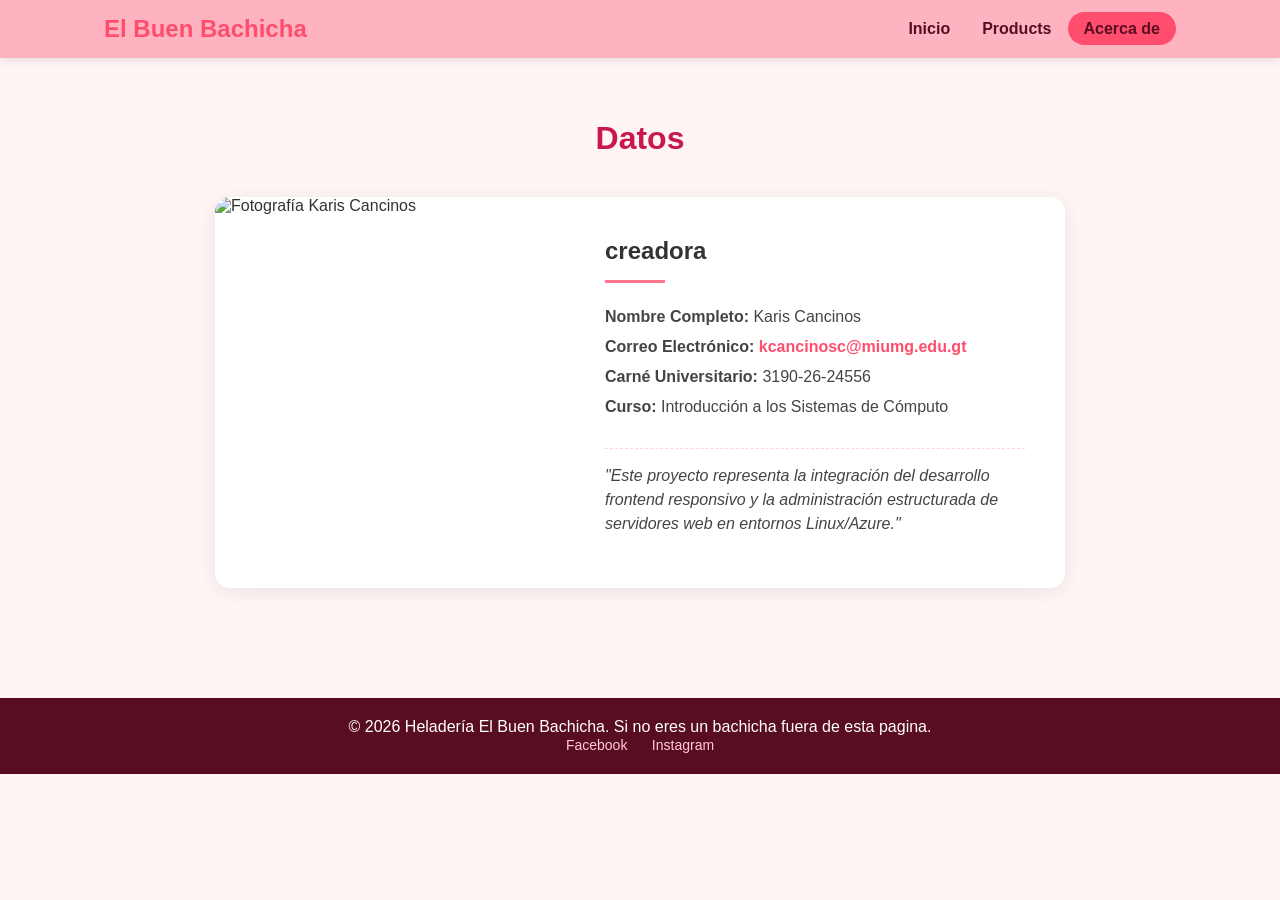
==== acerca_31902624556.html @ 9512ec7c "Add files via upload" ====
<!DOCTYPE html>
<html lang="es">
<head>
    <meta charset="UTF-8">
    <meta name="viewport" content="width=device-width, initial-scale=1.0">
    <title>Acerca de la Creadora - El Buen Bachicha</title>
    <link rel="stylesheet" href="style_acerca_31902624556.css">
</head>
<body>

    <header class="header_31902624556">
        <nav class="nav-bar_31902624556">
            <div class="logo_31902624556"> El Buen Bachicha</div>
            <ul class="nav-menu_31902624556">
                <li><a href="index.html">Inicio</a></li>
                <li><a href="productos_31902624556.html">Products</a></li>
                <li><a href="acerca_31902624556.html" class="active_31902624556">Acerca de</a></li>
            </ul>
        </nav>
    </header>

    <main class="main-content_31902624556">
        <h1 class="titulo-acerca_31902624556">Datos</h1>
        
        <div class="perfil-container_31902624556">
            <div class="imagen-creadora_31902624556">
                <img src="C:\Users\50230\Downloads/WhatsApp Image 2026-05-29 at 2.10.13 PM.jpeg" alt="Fotografía Karis Cancinos">
            </div>
            
            <div class="datos-creadora_31902624556">
                <h2>creadora</h2>
                <hr class="separador_31902624556">
                <p><strong>Nombre Completo:</strong> Karis Cancinos</p>
                <p><strong>Correo Electrónico:</strong> <a href="mailto:kcancinosc@miumg.edu.gt">kcancinosc@miumg.edu.gt</a></p>
                <p><strong>Carné Universitario:</strong> 3190-26-24556</p>
                <p><strong>Curso:</strong> Introducción a los Sistemas de Cómputo</p>
                <p class="bio_31902624556">"Este proyecto representa la integración del desarrollo frontend responsivo y la administración estructurada de servidores web en entornos Linux/Azure."</p>
            </div>
        </div>
    </main>

    <footer class="footer_31902624556">
        <p>&copy; 2026 Heladería El Buen Bachicha. Si no eres un bachicha fuera de esta pagina.</p>
        <div class="social-icons_31902624556">
            <a href="https://facebook.com" target="_blank">Facebook</a>
            <a href="https://instagram.com" target="_blank"> Instagram</a>
        </div>
    </footer>

</body>
</html>
---- style_acerca_31902624556.css ----
* {
    margin: 0;
    padding: 0;
    box-sizing: border-box;
    font-family: 'Segoe UI', Tahoma, Geneva, Verdana, sans-serif;
}

body {
    background-color: #fff5f5;
    color: #333;
}

.header_31902624556 {
    background-color: #ffb3c1;
    position: fixed;
    top: 0;
    width: 100%;
    z-index: 1000;
    box-shadow: 0 2px 10px rgba(0,0,0,0.1);
}

.nav-bar_31902624556 {
    display: flex;
    justify-content: space-between;
    align-items: center;
    padding: 15px 5%;
    max-width: 1200px;
    margin: 0 auto;
}

.logo_31902624556 {
    font-size: 24px;
    font-weight: bold;
    color: #ff4d6d;
}

.nav-menu_31902624556 {
    display: flex;
    list-style: none;
}

.nav-menu_31902624556 li a {
    text-decoration: none;
    color: #590d22;
    padding: 8px 16px;
    font-weight: 600;
    transition: 0.3s;
}

.nav-menu_31902624556 li a:hover, .active_31902624556 {
    background-color: #ff4d6d;
    color: white;
    border-radius: 20px;
}

.main-content_31902624556 {
    margin-top: 100px;
    padding: 20px;
    max-width: 1200px;
    margin-left: auto;
    margin-right: auto;
}

.titulo-acerca_31902624556 {
    text-align: center;
    color: #c9184a;
    margin-bottom: 40px;
}

.perfil-container_31902624556 {
    display: flex;
    background: white;
    border-radius: 15px;
    overflow: hidden;
    box-shadow: 0 4px 20px rgba(0,0,0,0.08);
    max-width: 850px;
    margin: 0 auto 50px auto;
}

.imagen-creadora_31902624556 {
    flex: 1;
}

.imagen-creadora_31902624556 img {
    width: 100%;
    height: 100%;
    object-fit: cover;
    display: block;
}

.datos-creadora_31902624556 {
    flex: 1.2;
    padding: 40px;
    display: flex;
    flex-direction: column;
    justify-content: center;
}

.separador_31902624556 {
    border: 0;
    height: 3px;
    background: #ff758f;
    width: 60px;
    margin: 15px 0 25px 0;
}

.datos-creadora_31902624556 p {
    font-size: 16px;
    margin-bottom: 12px;
    color: #444;
}

.datos-creadora_31902624556 a {
    color: #ff4d6d;
    text-decoration: none;
    font-weight: 600;
}

.bio_31902624556 {
    margin-top: 20px;
    font-style: italic;
    color: #666;
    line-height: 1.5;
    border-top: 1px dashed #ffd3e2;
    padding-top: 15px;
}

.footer_31902624556 {
    background-color: #590d22;
    color: white;
    text-align: center;
    padding: 20px;
    margin-top: 40px;
}

.social-icons_31902624556 a {
    color: #ffccd5;
    text-decoration: none;
    margin: 0 10px;
    font-size: 14px;
}

@media (max-width: 768px) {
    .nav-bar_31902624556 {
        flex-direction: column;
        gap: 10px;
    }
    .perfil-container_31902624556 {
        flex-direction: column;
    }
    .imagen-creadora_31902624556 img {
        height: 300px;
    }
}
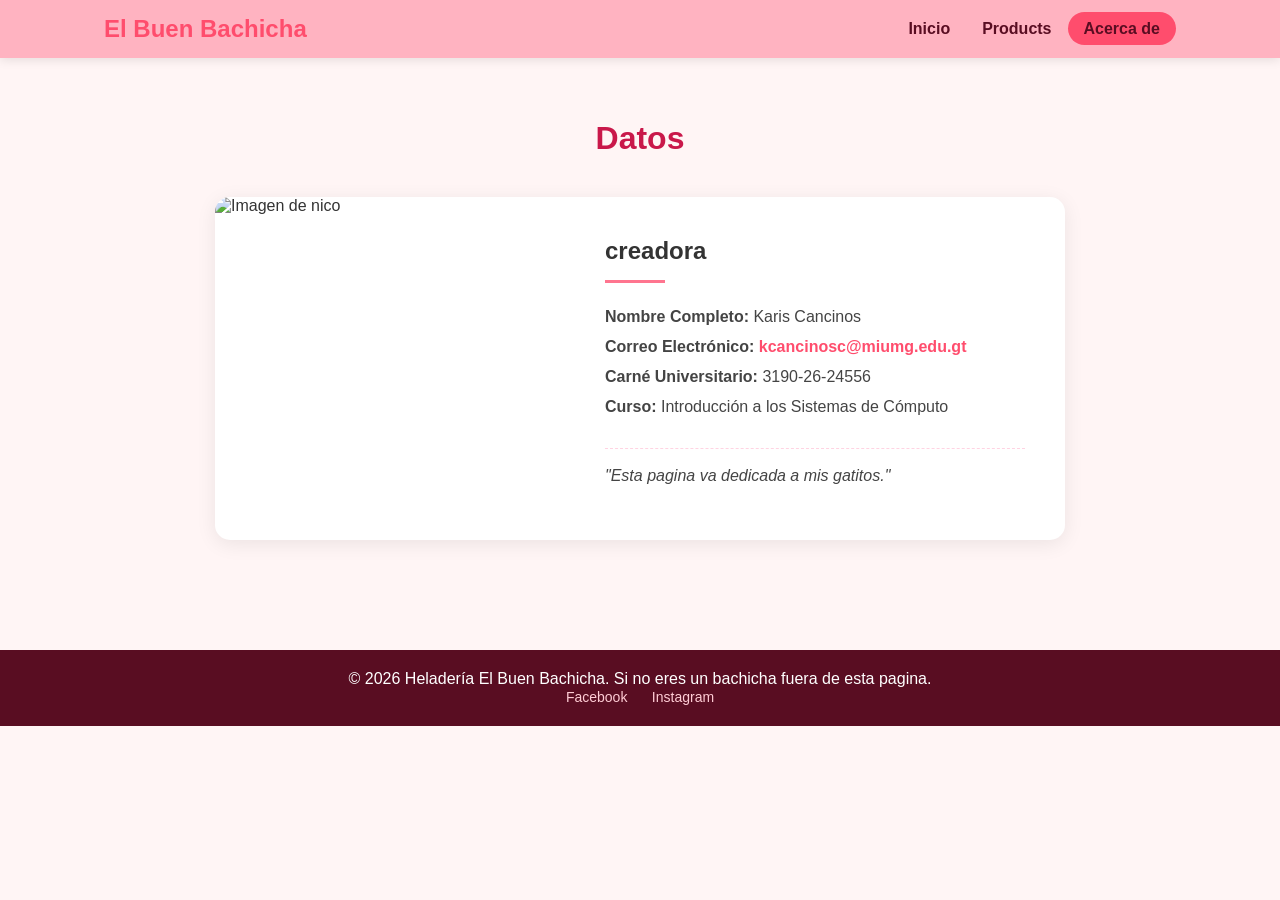
==== commit f79741ce: "Modify image alt text and bio in HTML Updated the image alt text and bio description." ====
--- a/acerca_31902624556.html
+++ b/acerca_31902624556.html
@@ -24,7 +24,7 @@
         
         <div class="perfil-container_31902624556">
             <div class="imagen-creadora_31902624556">
-                <img src="C:\Users\50230\Downloads/WhatsApp Image 2026-05-29 at 2.10.13 PM.jpeg" alt="Fotografía Karis Cancinos">
+                <img src="C:\Users\50230\Downloads/WhatsApp Image 2026-05-29 at 2.10.13 PM.jpeg" alt="Imagen de nico">
             </div>
             
             <div class="datos-creadora_31902624556">
@@ -34,7 +34,7 @@
                 <p><strong>Correo Electrónico:</strong> <a href="mailto:kcancinosc@miumg.edu.gt">kcancinosc@miumg.edu.gt</a></p>
                 <p><strong>Carné Universitario:</strong> 3190-26-24556</p>
                 <p><strong>Curso:</strong> Introducción a los Sistemas de Cómputo</p>
-                <p class="bio_31902624556">"Este proyecto representa la integración del desarrollo frontend responsivo y la administración estructurada de servidores web en entornos Linux/Azure."</p>
+                <p class="bio_31902624556">"Esta pagina va dedicada a mis gatitos."</p>
             </div>
         </div>
     </main>
@@ -48,4 +48,4 @@
     </footer>
 
 </body>
-</html>+</html>
